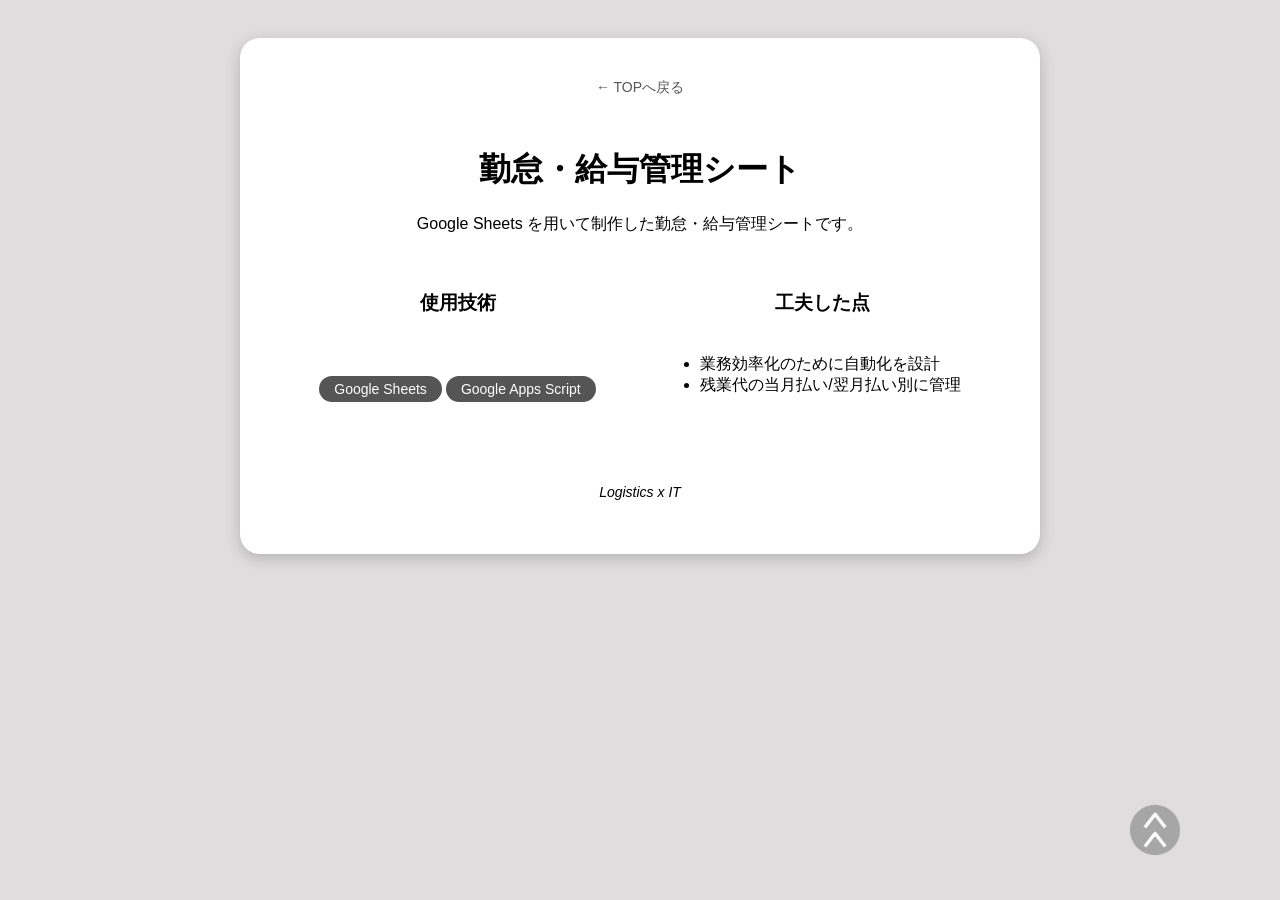
==== project-attendance-system.html @ 7cedf9e0 "Update project section" ====
<!DOCTYPE html>
<html lang="ja">

<head>
    <meta charset="UTF-8">

    <title>自己紹介ポートフォリオ</title>
    <link rel="stylesheet" href="style.css">
</head>

<body id="top">
    <a href="#top" class="page-top-btn"><img src="image/top-btn.png" alt="TOPへ戻る"></a>

    <div class="container">

        <div class="background-card">

            <a href="index.html" class="back-link">← TOPへ戻る</a>

            <div class="project-header">

                <h1>勤怠・給与管理シート</h1>
                <p>Google Sheets を用いて制作した勤怠・給与管理シートです。</p>
            </div>


            <section class="project-section">
                <div class="project-block">
                    <h3>使用技術</h3>
                    <div class="skills-tag">
                        <span>Google Sheets</span><span>Google Apps Script</span>
                    </div>
                </div>

                <div class="project-block">
                    <h3>工夫した点</h3>
                    <ul>
                        <li>業務効率化のために自動化を設計</li>
                        <li>残業代の当月払い/翌月払い別に管理</li>
                    </ul>
                </div>
            </section>

            <p class="logo">Logistics x IT</p>

        </div> <!-- background-card -->
    </div> <!-- container -->

    <script src="script.js"></script>
</body>


</html>
---- style.css ----
/* 背景色とフォント設定 */
body {
    background-color: #dfdddd;
    font-family: Arial, sans-serif;
    text-align: center;
    padding-top: 10px;
}

/* h2フォント設定 */
h2 {
    font-family: serif, arial, 'Noto Sans JP';
    font-style: italic;
}

/* ==== TOPへ戻る ==== */
.back-link {
    display: inline-block;
    margin-bottom: 30px;
    text-decoration: none;
    color: #555;
    font-size: 14px;
}

.back-link:hover {
    opacity: 0.7;
}

/* ==== TOP ==== */

/* 画像の調整 */
img {
    width: 600px;
    margin-top: 10px;
}

/* 全体の横幅制限 */
.container {
    max-width: 800px;
    margin: 0 auto;
    padding: 20px;
}

/* h2タグの余白調整 */
h2 {
    margin-top: 50px;
    margin-bottom: 20px;
    letter-spacing: 1px;
}

/* 全体白カードのスタイル */
.background-card {
    background-color: #fff;
    padding: 40px;
    box-shadow: 0 4px 15px rgba(0, 0, 0, 0.2);
    max-width: 800px;
    margin: 0 auto;
    border-radius: 20px;
}

/* Logistcs x ITロゴ装飾 */
.logo {
    margin-top: 60px;
    font-size: 14px;
    font-style: italic;
}

/* nameフォント */
.name {
    font-size: 35px;
    font-weight: 400;
    margin-bottom: 5px;
}

/* subtitleフォント */
.subtitle {
    font-size: 15px;
    font-style: italic;
    margin-top: 0;
    font-weight: 300;
    letter-spacing: 0.5px;
}

/* ==== SKILLS ==== */

/* skills全体 */
.skills-tag {
    margin-top: 20px;
}

/* skillsタグ */
.skills-tag span {
    background-color: #555;
    color: #fff;
    display: inline-block;
    padding: 5px 15px;
    border-radius: 20px;
    font-size: 14px;
    margin: 2px;
}

/* ==== EXPERIENCE ==== */

/* EXPERIENCEカード配置 */
.experience-card-container {
    display: flex;
    flex-direction: column;
    align-items: center;
    gap: 30px;
    max-width: 800px;
    margin: 0 auto;
    padding: 20px;
}

/* EXPERIENCEカードのデザイン */
.experience-card {
    display: flex;
    background-color: #fff;
    width: 100%;
    min-height: 200px;
}

/* EXPERIENCEカードタイトル */
.experience-card-header {
    display: flex;
    align-items: center;
    width: 40%;
    padding: 10px;
    gap: 20px;
    flex-shrink: 0;
}

.experience-header-text {
    margin: 0;
    font-style: oblique;
    font-size: 22px;
    color: #555;
    line-height: 1.4;
}

/* EXPERIENCEカード本文 */
.experience-card-content {
    display: flex;
    flex-direction: column;
    justify-content: center;
    font-size: 16px;
    text-align: left;
    width: 60%;
    padding: 5px 20px;
    border-left: 1px solid #555;
    line-height: 1.8;
}

/* ECPERIENCE本文中のh3デザイン */
.experience-title {
    margin-bottom: 0;
}

/* EXPERIENCEカード画像の横幅 */
.experience-card-image {
    width: 30%;
    aspect-ratio: 4 / 3;
    flex-shrink: 0;
}

.experience-card-image img {
    width: 100%;
    height: 100%;
    object-fit: cover;
}

/* スマホ時のEXPERIENCEカード */
@media (max-width: 768px) {
    .experience-card {
        flex-direction: column;
        height: auto;
        width: 85%;
        margin: 0 auto;
        padding: 20px 15px;
        border-bottom: 1px solid #ccc;
    }

    .experience-card-image {
        width: 45px;
        transform: translateY(-3px);
    }

    .experience-card-header {
        display: flex;
        align-items: center;
        gap: 12px;
        margin-bottom: 2px;
    }

    .experience-header-text {
        font-size: 18px;
        margin: 0;
        white-space: nowrap;
    }

    .experience-card-content {
        width: 100%;
        border-left: none;
        padding-left: 58px;
        box-sizing: border-box;
    }

    .experience-title {
        font-size: 20px;
        margin-top: 0;
        margin-bottom: 12px;
    }

    .experience-card-content ul {
        margin: 0;
        padding-left: 20px;
        line-height: 1.8;
    }
}

/* ==== PROJECT ===== */

/* PROJECTカード配置 */
.project-card-container {
    display: flex;
    flex-direction: column;
    justify-content: center;
    align-items: center;
    gap: 20px;
    max-width: 800px;
    flex-wrap: wrap;
    margin-top: 40px;
}

/* PROJECTカードのデザイン */
.project-card {
    background-color: #fff;
    width: 75%;
    padding: 10px;
    text-align: left;
    margin: 0 auto;
    margin-bottom: 40px;
    position: relative;
    /* 影の基準点にする */
    overflow: hidden;
    /* 飛び出た影を隠す */
}

/* PROJECTカード　ホバー時に左から右へ影移動 */
.project-card:hover::before {
    pointer-events: none;
    transform: skew(-20deg) translateX(150%);
    transition: transform 0.7s ease-out;
    border-bottom: 2px solid #333;
}

/* 影を左側に隠す */
.project-card::before {
    content: "";
    position: absolute;
    top: 0;
    left: 0;
    width: 100%;
    height: 100%;
    background: linear-gradient(to right,
            rgba(255, 255, 255, 0) 0%,
            rgba(255, 255, 255, 0.8) 50%,
            rgba(255, 255, 255, 0) 100%);
    transform: skewX(-20deg) translateX(-150%);
    transition: transform 0s;
}

/* PROJECTカードタイトル */
.project-card-header {
    display: flex;
    align-items: center;
    gap: 10px;
    flex-shrink: 0;
    border-bottom: 1px solid #555;
}

.project-card-title {
    margin: 0;
    font-style: oblique;
    text-align: left;
    font-size: 22px;
    width: auto;
    color: black;
}

/* PROJECTカード本文 */
.project-card-content {
    font-size: 16px;
    text-align: left;
    line-height: 1.7;
}

/* PROJECTカード画像の横幅 */
.project-card-image {
    width: 10%;
}

.project-card-image img {
    width: 100%;
}

.project-link {
    display: block;
    text-decoration: none;
    position: relative;
}

.project-link::before {
    content: "";
    position: absolute;
    left: 0;
    bottom: -4px;
    width: 100%;
    height: 2px;
    background-color: #333;

    /* アニメーションの初期状態 */
    transform: scaleX(0);
    transform-origin: left top;
    transition: transform 0.3s ease;
}

/* ホバー時左から右へ伸ばす */
.project-link:hover::before {
    transform: scaleX(1);
}

/* PROJECTリンクタグ */
.link-tag {
    margin-top: 20px;
}

.link-tag span {
    background-color: #333;
    color: #fff;
    display: inline-block;
    padding: 5px 15px;
    border-radius: 10px;
    font-size: 14px;
    margin: 2px;
    cursor: pointer;
}

.link-tag span:hover {
    transform: scale(1.08);
    opacity: 0.7;
}

/* ==== MENU ==== */

/* menuカードデザイン */
.menu-card {
    display: flex;
    flex-wrap: wrap;
    /* 画面幅に応じて折り返す */
    padding-top: 20px;
    align-items: center;
    justify-content: center;
    row-gap: 10px;
    /* 折り返し時の上下隙間 */
}

.menu-card a {
    text-decoration: none;
    color: #000;
    display: inline-block;
    white-space: nowrap;
    /* リンク文字と「｜」が途中で切れるのを防ぐ */
}

/* menuを縦線で区切る */
.menu-card a+a::before {
    content: "|";
    color: #000;
    margin: 0 20px;
    display: inline-block;
}

/* nav menu　ホバー時上に動く&色変更 */
.menu-card a span {
    display: inline-block;
    transition: transform 0.2s ease, opacity 0.2s ease;
}

.menu-card a:hover span {
    transform: scale(1.08);
    opacity: 0.7;
}

/* ==== PROJECTリンク先ページ ==== */

.project-section {
    display: flex;
    gap: 10px;
}

/* 横に均等に並べる */
.project-block {
    flex: 1;
    display: flex;
    flex-direction: column;
    padding: 20px;
    align-items: center;
    gap: 20px;
}

.project-block ul {
    text-align: left;
    padding-left: 16px;
    margin: 0;
}


/* portfolioカードデザイン */

.portfolio-card-container {
    display: flex;
    flex-direction: column;
    justify-content: center;
    align-items: center;
    gap: 20px;
    max-width: 800px;
    flex-wrap: wrap;
    margin-top: 40px;
}

.portfolio-card {
    width: 75%;
    padding: 10px;
    text-align: left;
    margin: 0 auto;
    margin-bottom: 40px;
    position: relative;
}

/* 制作サイト画面タイトルデザイン */

.portfolio-card-header {
    display: flex;
    align-items: center;
    gap: 10px;
    border-bottom: 1px solid #555;
}

.portfolio-card-header img {
    width: 8%;
    height: 8%;
    margin-top: 10px;
}

.portfolio-card-header h3 {
    font-style: oblique;
    text-align: left;
    font-size: 22px;
    width: auto;
    color: #000;
}

/* 制作画面各デバイスデザイン */

/* portfolio-box横並び */
.portfolio-box {
    display: flex;
    justify-content: center;
    gap: 40px;
    align-items: flex-start;
    width: 100%;
}

/* 1デバイス分 */
.portfolio-device {
    display: flex;
    width: 260px;
    flex-direction: column;
    align-items: center;
    padding: 0 20px;
}

.portfolio-device-name {
    display: flex;
    justify-content: center;
    align-items: center;
    gap: 10px;
    margin-bottom: 20px;
    width: 100%;

}

.portfolio-device-name p {
    margin: 0;
}

.portfolio-device-name img {
    width: 40px;
    margin-top: 0;
}


.portfolio-mockup img {
    cursor: pointer;
    width: 100%;
    transition: transform 0.3s ease, opacity 0.2s ease;
    /* ホバー時に大きくして色を薄くする */
}


.portfolio-mockup.pc img {
    max-width: 250px;
}

.portfolio-mockup.mobile img {
    max-width: 100px;
}


.portfolio-mockup img:hover {
    transform: scale(1.08);
    opacity: 0.7;
}

/* popup-contentデザイン */
.popup-content {
    display: flex;
    flex-direction: column;
    align-items: center;
    gap: 12px;
}

/* ポップアップ画像 */
.popup-image {
    max-width: 95vw;
    max-height: 80vh;
    object-fit: contain;
}

/* クリックで閉じる */
.popup-text {
    color: white;
    font-size: 14px;
    margin: 0;
    opacity: 0.8;
}


/* ポップアップ背景 */
.popup-overlay {
    cursor: pointer;
    position: fixed;
    top: 0;
    left: 0;
    width: 100%;
    height: 100%;
    background-color: rgba(0, 0, 0, 0.8);
    display: flex;
    justify-content: center;
    align-items: center;
    z-index: 1000;
    opacity: 0;
    visibility: hidden;
    transition:
        opacity 0.3s ease,
        visibility 0.3s ease;
}

.popup-overlay.active {
    opacity: 1;
    visibility: visible;
}



/* ===== TOPへ戻るボタン ==== */

html {
    scroll-behavior: smooth;
}

.page-top-btn {
    position: fixed;
    right: 100px;
    bottom: 50px;
    z-index: 9999;
    display: flex;
    align-items: center;
    justify-content: center;
    width: 50px;
    height: 50px;
}

.page-top-btn img {
    width: 100%;
    height: 100%;
    object-fit: contain;
}

/* スマホ時にハンバーガーメニュー */
.menu-trigger {
    display: none;
}

@media (max-width: 768px) {
    .menu-trigger {
        display: block;
        position: fixed;
        top: 20px;
        right: 20px;
        width: 30px;
        height: 24px;
        background: none;
        border: none;
        cursor: pointer;
        z-index: 100;
    }

    /* 三本線のデザイン */
    .menu-trigger span {
        display: block;
        position: absolute;
        width: 100%;
        height: 2px;
        background-color: #333;
        transition: all 0.3s;
    }

    .menu-trigger span:nth-child(1) {
        top: 0;
    }

    .menu-trigger span:nth-child(2) {
        top: 11px;
    }

    .menu-trigger span:nth-child(3) {
        top: 22px;
    }

    /* ボタンがアクティブの時の三本線アニメーション */
    .menu-trigger.active span:nth-child(1) {
        top: 11px;
        transform: rotate(-45deg);
    }

    .menu-trigger.active span:nth-child(2) {
        opacity: 0;
    }

    .menu-trigger.active span:nth-child(3) {
        top: 11px;
        transform: rotate(45deg);
    }

    /* デザイン基本設定　**スマホ時はメニューカード隠す */
    .menu-card {
        display: flex;
        flex-direction: column;
        position: fixed;
        top: 0;
        right: -100%;
        /* 右側に隠す */
        width: 100%;
        /* 画面全体を覆う */
        height: 100vh;
        background-color: rgba(255, 255, 255, 0.95);
        justify-content: center;
        align-items: center;
        gap: 20px;
        transition: all 0.3s;
        z-index: 99;
    }

    /* メニューが開いたとき */
    .menu-card.active {
        right: 0;
    }
}



/* 画面幅が768px以下の設定 */
@media (max-width: 768px) {
    .container {
        flex-direction: column;
        /* 縦並びに切り替える */
    }

    .project-card-image {
        width: 45px;
    }
}

@media (max-width: 768px) {

    /* 画像がスマホ画面からはみ出さないようにリセット */
    img {
        width: 100%;
        max-width: 600px;
        height: auto;
    }

    /* 白カードの左右余白をスマホ向けに狭くする */
    .background-card {
        padding: 20px;
    }

    /* スマホメニュー内の縦線を消す */
    nav.menu-card.active a::before {
        content: none;
    }

    /* TOPへ戻るボタンを右端に移動 */
    .page-top-btn {
        right: 15px;
        bottom: 15px;
    }
}
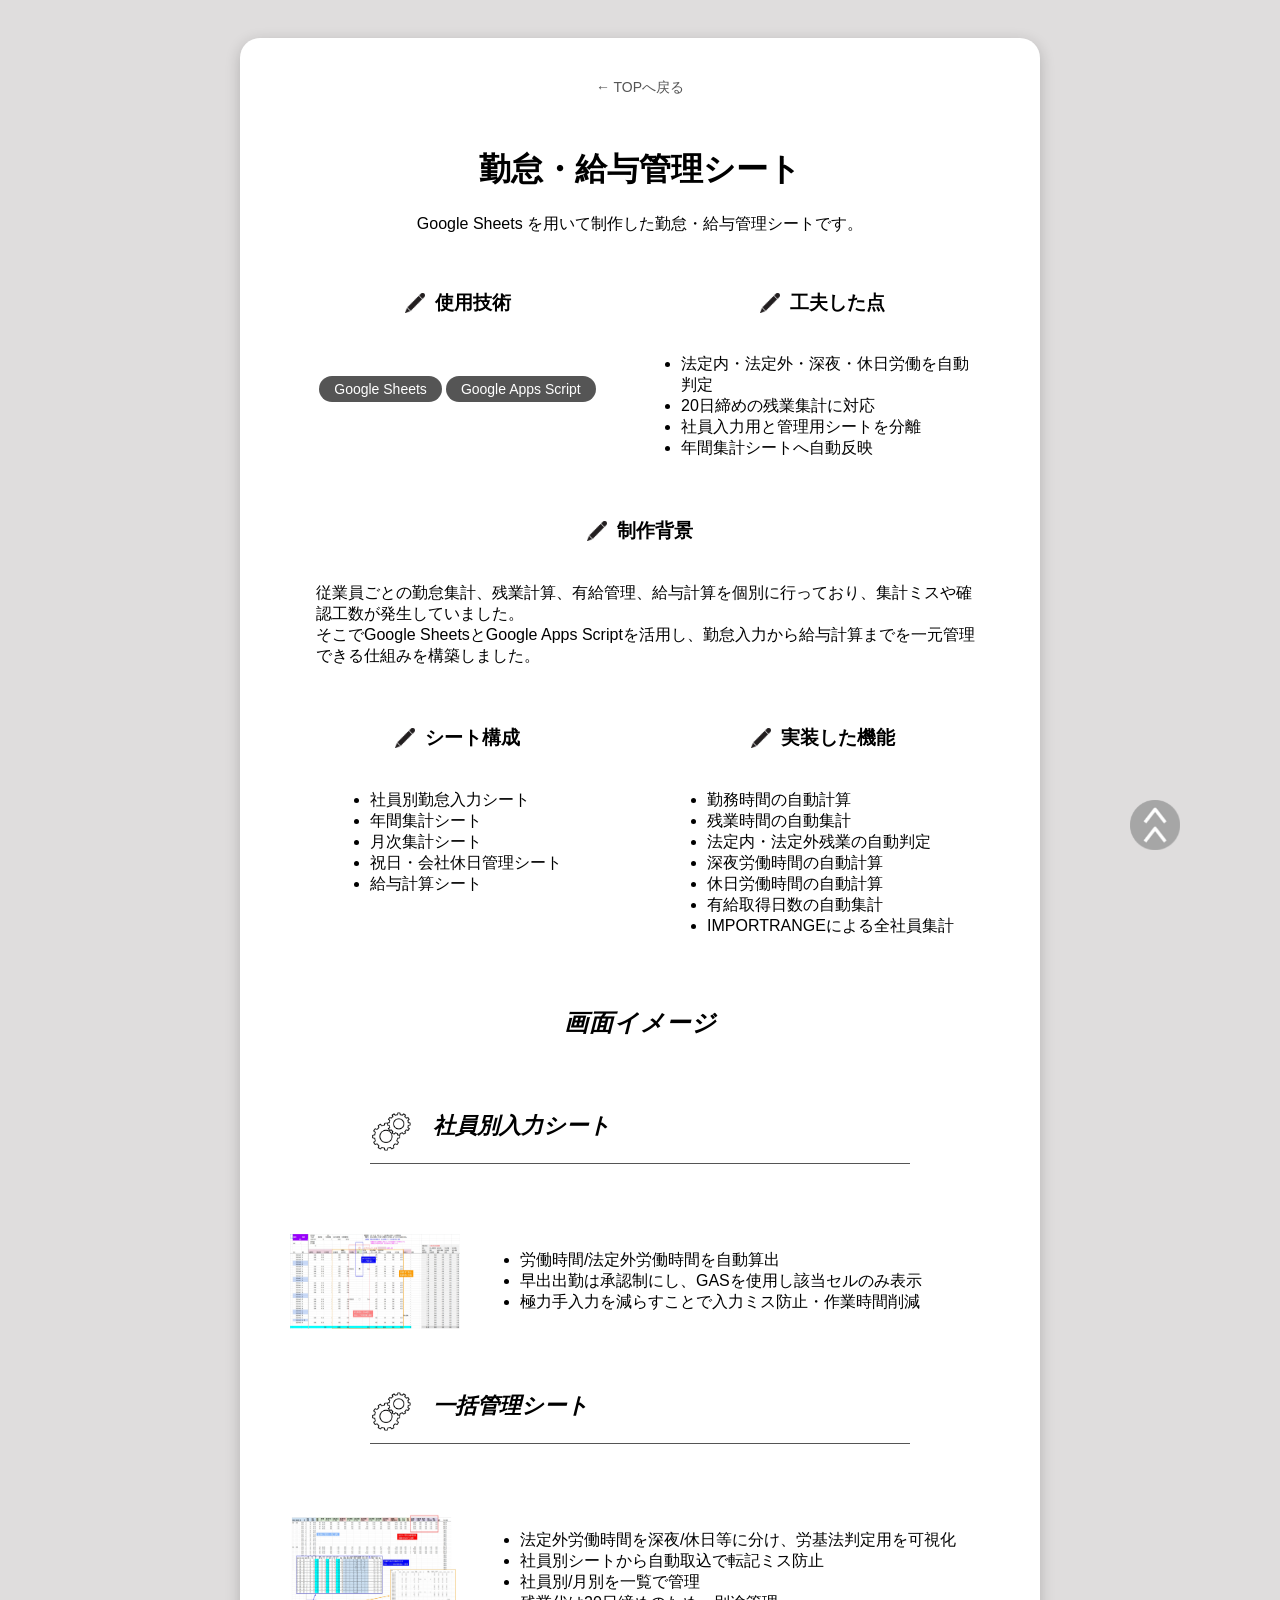
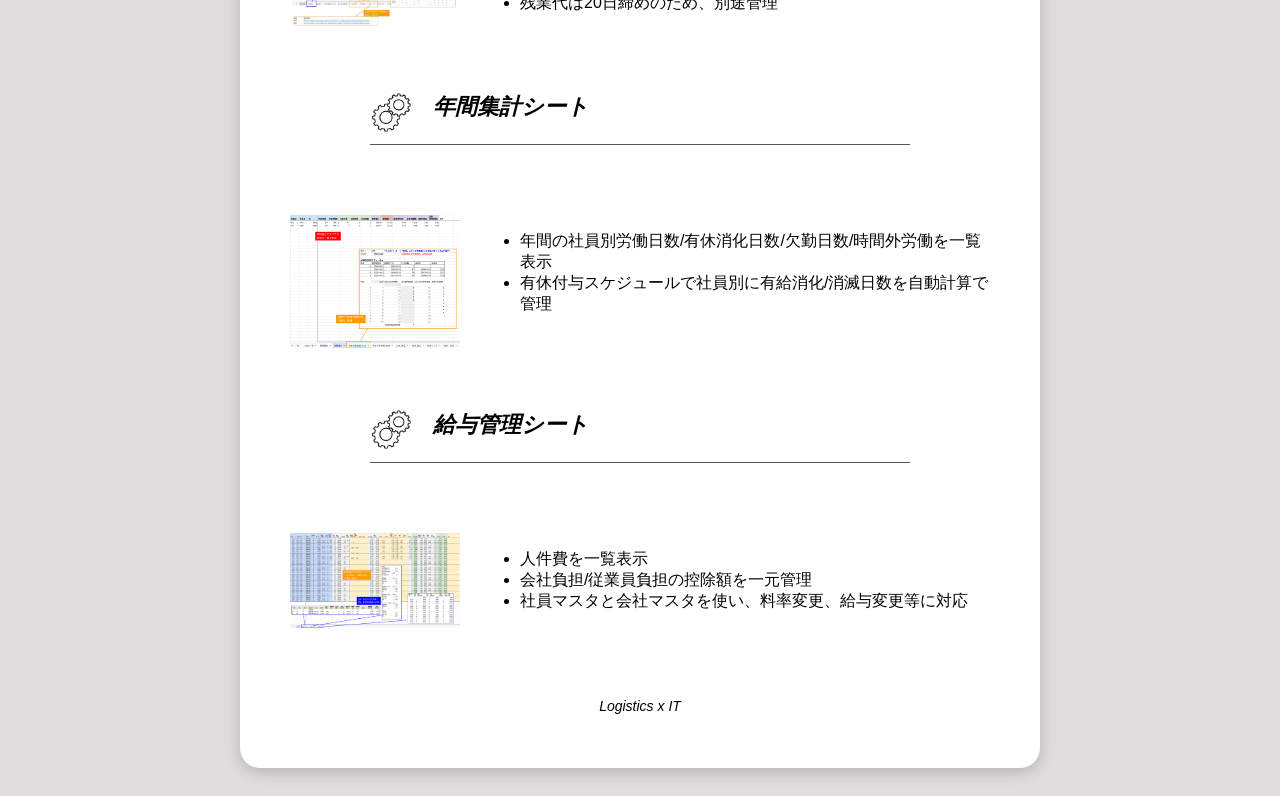
==== commit 4bd22910: "Add attendance system" ====
--- a/project-attendance-system.html
+++ b/project-attendance-system.html
@@ -3,8 +3,8 @@
 
 <head>
     <meta charset="UTF-8">
-
-    <title>自己紹介ポートフォリオ</title>
+    <meta name="viewport" content="width=device-width, initial-scale=1.0">
+    <title>勤怠・給与管理シート</title>
     <link rel="stylesheet" href="style.css">
 </head>
 
@@ -26,26 +26,178 @@
 
             <section class="project-section">
                 <div class="project-block">
-                    <h3>使用技術</h3>
+                    <div class="project-block-header">
+                        <img src="image/pen-icon.png">
+                        <h3>使用技術</h3>
+                    </div>
                     <div class="skills-tag">
                         <span>Google Sheets</span><span>Google Apps Script</span>
                     </div>
                 </div>
 
                 <div class="project-block">
-                    <h3>工夫した点</h3>
+                    <div class="project-block-header">
+                        <img src="image/pen-icon.png">
+                        <h3>工夫した点</h3>
+                    </div>
                     <ul>
-                        <li>業務効率化のために自動化を設計</li>
-                        <li>残業代の当月払い/翌月払い別に管理</li>
+                        <li>法定内・法定外・深夜・休日労働を自動判定</li>
+                        <li>20日締めの残業集計に対応</li>
+                        <li>社員入力用と管理用シートを分離</li>
+                        <li>年間集計シートへ自動反映</li>
                     </ul>
                 </div>
             </section>
-
+            <section class="project-section">
+                <div class="project-block">
+                    <div class="project-block-header">
+                        <img src="image/pen-icon.png">
+                        <h3>制作背景</h3>
+                    </div>
+                    <p>
+                        従業員ごとの勤怠集計、残業計算、有給管理、給与計算を個別に行っており、集計ミスや確認工数が発生していました。
+                        <br>
+                        そこでGoogle SheetsとGoogle Apps Scriptを活用し、勤怠入力から給与計算までを一元管理できる仕組みを構築しました。
+                    </p>
+                </div>
+            </section>
+            <section class="project-section">
+                <div class="project-block">
+                    <div class="project-block-header">
+                        <img src="image/pen-icon.png">
+                        <h3>シート構成</h3>
+                    </div>
+                    <ul>
+                        <li>社員別勤怠入力シート</li>
+                        <li>年間集計シート</li>
+                        <li>月次集計シート</li>
+                        <li>祝日・会社休日管理シート</li>
+                        <li>給与計算シート</li>
+                    </ul>
+                </div>
+                <div class="project-block">
+                    <div class="project-block-header">
+                        <img src="image/pen-icon.png">
+                        <h3>実装した機能</h3>
+                    </div>
+                    <ul>
+                        <li>勤務時間の自動計算</li>
+                        <li>残業時間の自動集計</li>
+                        <li>法定内・法定外残業の自動判定</li>
+                        <li>深夜労働時間の自動計算</li>
+                        <li>休日労働時間の自動計算</li>
+                        <li>有給取得日数の自動集計</li>
+                        <li>IMPORTRANGEによる全社員集計</li>
+                    </ul>
+                </div>
+            </section>
+            <section>
+                <h2>画面イメージ</h2>
+                <div class="portfolio-card-container">
+                    <div class="portfolio-card">
+                        <div class="portfolio-card-header">
+                            <img src="image/portfolio-title-icon.png" alt="">
+                            <div class="portfolio-card-title"></div>
+                            <h3>社員別入力シート</h3>
+                        </div>
+                    </div>
+
+                    <div class="portfolio-box2">
+                        <div class="portfolio-box-left">
+                            <img src="image/individual-sheet.jpg" data-image="image/individual-sheet.jpg" alt="個別管理シート">
+                        </div>
+
+                        <div class="portfolio-box-right">
+                            <ul>
+                                <li>労働時間/法定外労働時間を自動算出</li>
+                                <li>早出出勤は承認制にし、GASを使用し該当セルのみ表示</li>
+                                <li>極力手入力を減らすことで入力ミス防止・作業時間削減</li>
+                            </ul>
+                        </div>
+                    </div>
+
+                    <div class="portfolio-card">
+                        <div class="portfolio-card-header">
+                            <img src="image/portfolio-title-icon.png" alt="">
+                            <div class="portfolio-card-title"></div>
+                            <h3>一括管理シート</h3>
+                        </div>
+                    </div>
+
+                    <div class="portfolio-box2">
+                        <div class="portfolio-box-left">
+                            <img src="image/management-sheet.jpg" data-image="image/management-sheet.jpg" alt="一括管理シート">
+                        </div>
+
+                        <div class="portfolio-box-right">
+                            <ul>
+                                <li>法定外労働時間を深夜/休日等に分け、労基法判定用を可視化</li>
+                                <li>社員別シートから自動取込で転記ミス防止</li>
+                                <li>社員別/月別を一覧で管理</li>
+                                <li>残業代は20日締めのため、別途管理</li>
+                            </ul>
+                        </div>
+                    </div>
+
+                    <div class="portfolio-card">
+                        <div class="portfolio-card-header">
+                            <img src="image/portfolio-title-icon.png" alt="">
+                            <div class="portfolio-card-title"></div>
+                            <h3>年間集計シート</h3>
+                        </div>
+                    </div>
+
+                    <div class="portfolio-box2">
+                        <div class="portfolio-box-left">
+                            <img src="image/yearly-sheet.png" data-image="image/yearly-sheet.png" alt="年間集計シート">
+                        </div>
+
+                        <div class="portfolio-box-right">
+                            <ul>
+                                <li>年間の社員別労働日数/有休消化日数/欠勤日数/時間外労働を一覧表示</li>
+                                <li>有休付与スケジュールで社員別に有給消化/消滅日数を自動計算で管理</li>
+                            </ul>
+                        </div>
+                    </div>
+
+                    <div class="portfolio-card">
+                        <div class="portfolio-card-header">
+                            <img src="image/portfolio-title-icon.png" alt="">
+                            <div class="portfolio-card-title"></div>
+                            <h3>給与管理シート</h3>
+                        </div>
+                    </div>
+
+                    <div class="portfolio-box2">
+                        <div class="portfolio-box-left">
+                            <img src="image/salary-sheet.png" data-image="image/salary-sheet.png" alt="給与管理シート">
+                        </div>
+
+                        <div class="portfolio-box-right">
+                            <ul>
+                                <li>人件費を一覧表示</li>
+                                <li>会社負担/従業員負担の控除額を一元管理</li>
+                                <li>社員マスタと会社マスタを使い、料率変更、給与変更等に対応</li>
+                            </ul>
+                        </div>
+                    </div>
+                </div>
+
+
+            </section>
             <p class="logo">Logistics x IT</p>
 
         </div> <!-- background-card -->
     </div> <!-- container -->
 
+    <div id="popupOverlay" class="popup-overlay">
+        <div class="popup-content">
+            <img id="popupImage" class="popup-image" src="" alt="詳細画像">
+
+            <p class="popup-text">クリックで閉じる</p>
+        </div>
+    </div>
+
     <script src="script.js"></script>
 </body>
 
--- a/style.css
+++ b/style.css
@@ -28,7 +28,7 @@
 /* ==== TOP ==== */
 
 /* 画像の調整 */
-img {
+.page-top-btn {
     width: 600px;
     margin-top: 10px;
 }
@@ -45,6 +45,14 @@
     margin-top: 50px;
     margin-bottom: 20px;
     letter-spacing: 1px;
+}
+
+.header-img {
+    width: 100%;
+    max-width: 600px;
+    height: auto;
+    display: block;
+    margin: 10px auto 0;
 }
 
 /* 全体白カードのスタイル */
@@ -398,6 +406,18 @@
     gap: 10px;
 }
 
+.project-block-header {
+    display: flex;
+    align-items: center;
+    gap: 10px;
+
+}
+
+.project-block-header img {
+    width: 20px;
+    height: 20px;
+}
+
 /* 横に均等に並べる */
 .project-block {
     flex: 1;
@@ -408,11 +428,35 @@
     gap: 20px;
 }
 
-.project-block ul {
+.project-block ul,
+.project-block p {
     text-align: left;
     padding-left: 16px;
     margin: 0;
 }
+
+/* 画面幅が768px以下の設定 */
+
+@media (max-width: 768px) {
+    .project-section {
+        display: flex;
+        flex-direction: column;
+        padding: 20px;
+    }
+
+    .project-block {
+        padding: 20px;
+    }
+
+    .project-block-header img {
+        margin-top: 15px;
+    }
+
+    .project-block h3 {
+        margin-bottom: 0;
+    }
+}
+
 
 
 /* portfolioカードデザイン */
@@ -469,6 +513,41 @@
     gap: 40px;
     align-items: flex-start;
     width: 100%;
+}
+
+.portfolio-box2 {
+    display: flex;
+    justify-content: center;
+    gap: 20px;
+    align-items: middle;
+    width: 100%;
+    margin-bottom: 10px;
+}
+
+.portfolio-box-left {
+    display: flex;
+    width: 25%;
+    padding-left: 10px;
+    cursor: pointer;
+}
+
+.portfolio-box-left img {
+    width: 100%;
+    height: auto;
+    transition: transform 0.3s ease, opacity 0.2s ease;
+}
+
+.portfolio-box-left img:hover {
+    transform: scale(1.08);
+    opacity: 0.7;
+}
+
+
+.portfolio-box-right {
+    display: flex;
+    width: 75%;
+    padding-right: 10px;
+    text-align: left;
 }
 
 /* 1デバイス分 */
@@ -695,7 +774,7 @@
 @media (max-width: 768px) {
 
     /* 画像がスマホ画面からはみ出さないようにリセット */
-    img {
+    .header-img {
         width: 100%;
         max-width: 600px;
         height: auto;
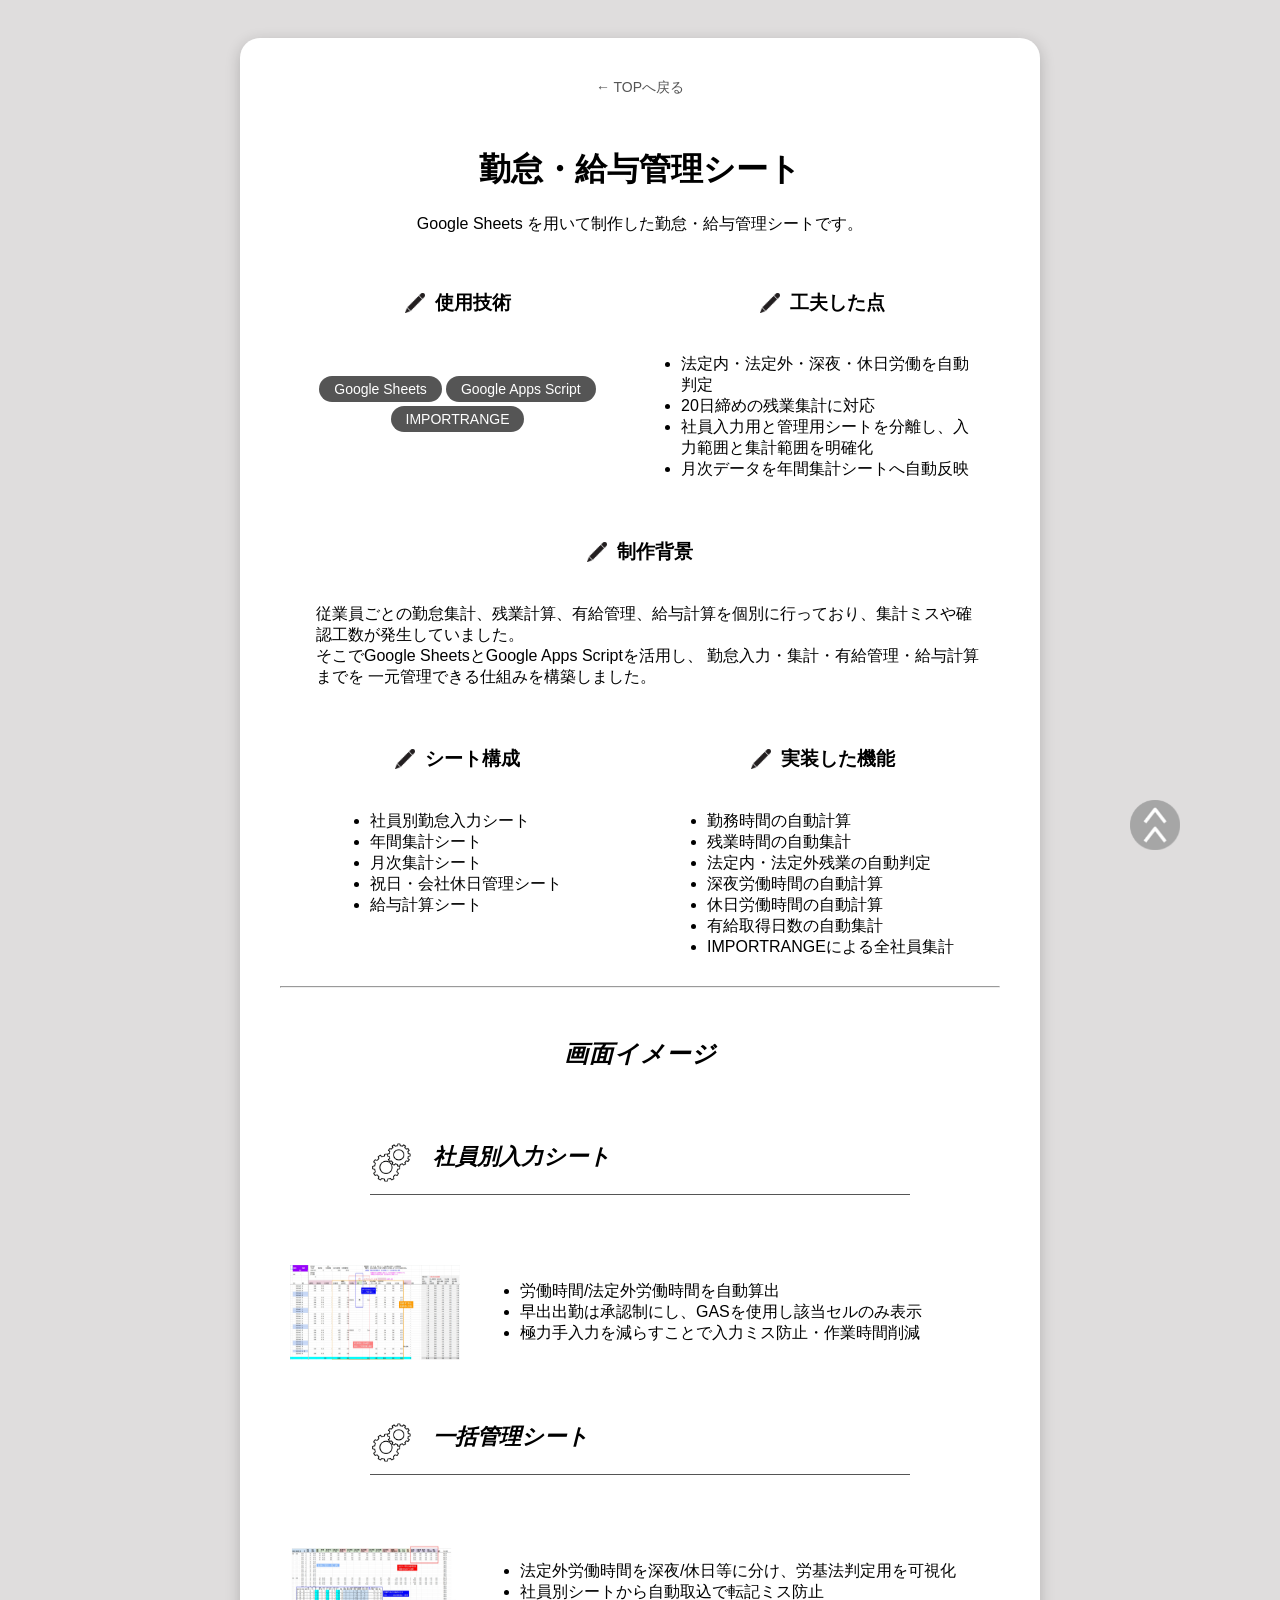
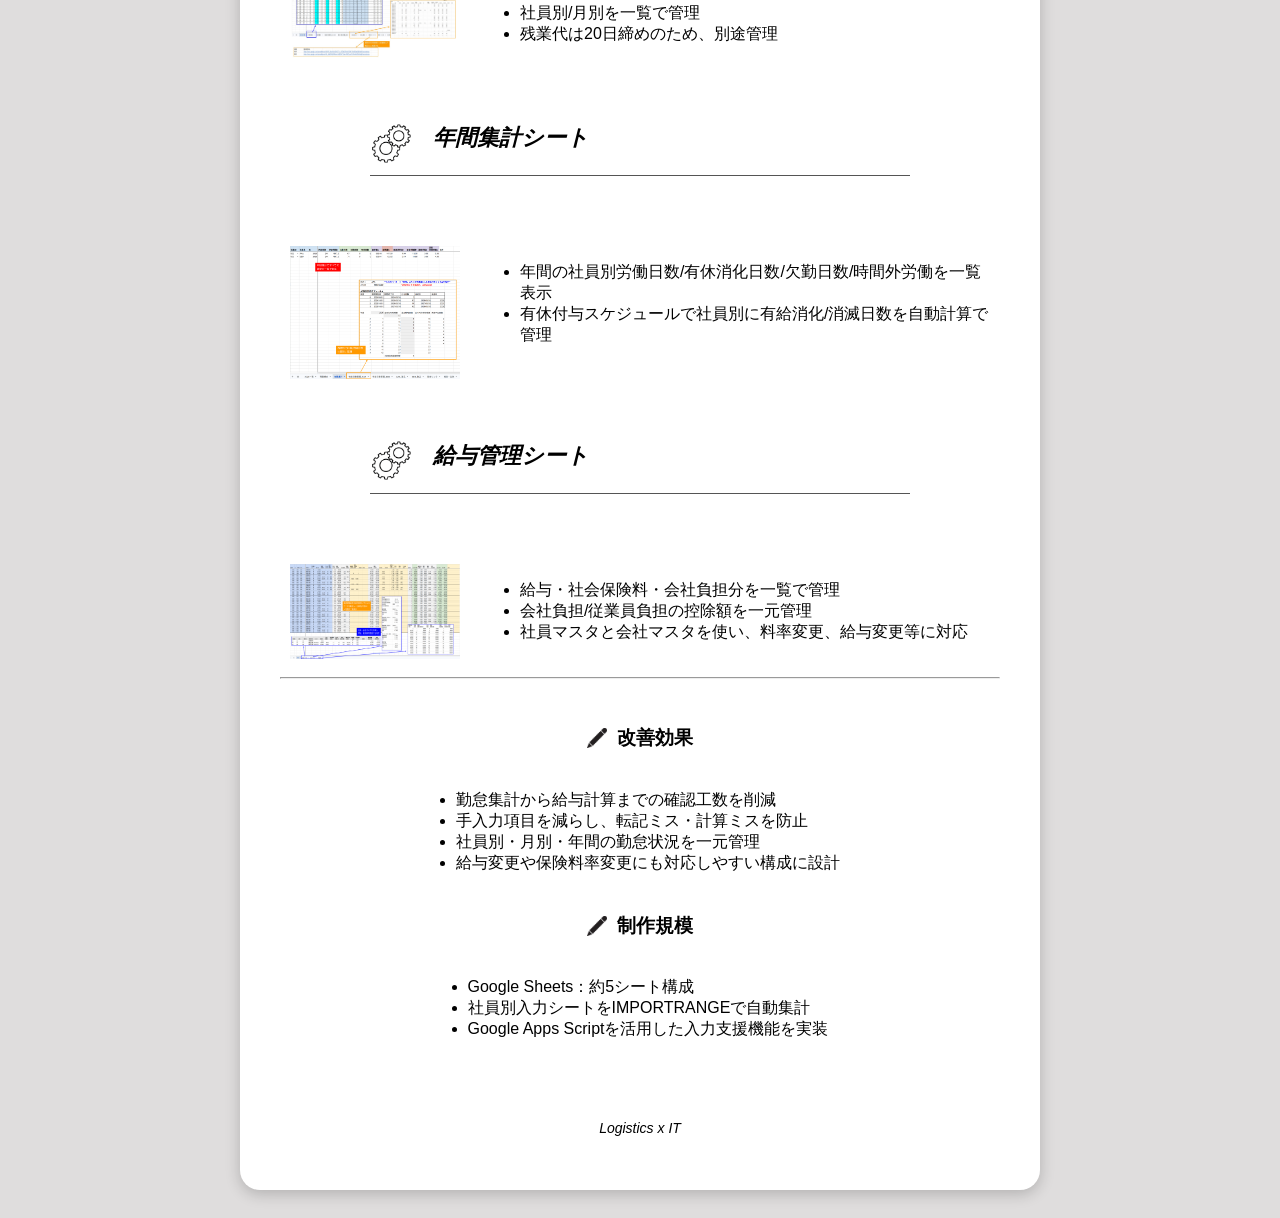
==== commit 25221b4c: "update section" ====
--- a/project-attendance-system.html
+++ b/project-attendance-system.html
@@ -27,44 +27,46 @@
             <section class="project-section">
                 <div class="project-block">
                     <div class="project-block-header">
-                        <img src="image/pen-icon.png">
+                        <img src="image/pen-icon.png" alt="">
                         <h3>使用技術</h3>
                     </div>
                     <div class="skills-tag">
-                        <span>Google Sheets</span><span>Google Apps Script</span>
-                    </div>
-                </div>
-
-                <div class="project-block">
-                    <div class="project-block-header">
-                        <img src="image/pen-icon.png">
+                        <span>Google Sheets</span><span>Google Apps Script</span><span>IMPORTRANGE</span>
+                    </div>
+                </div>
+
+                <div class="project-block">
+                    <div class="project-block-header">
+                        <img src="image/pen-icon.png" alt="">
                         <h3>工夫した点</h3>
                     </div>
                     <ul>
                         <li>法定内・法定外・深夜・休日労働を自動判定</li>
                         <li>20日締めの残業集計に対応</li>
-                        <li>社員入力用と管理用シートを分離</li>
-                        <li>年間集計シートへ自動反映</li>
-                    </ul>
-                </div>
-            </section>
-            <section class="project-section">
-                <div class="project-block">
-                    <div class="project-block-header">
-                        <img src="image/pen-icon.png">
+                        <li>社員入力用と管理用シートを分離し、入力範囲と集計範囲を明確化</li>
+                        <li>月次データを年間集計シートへ自動反映</li>
+                    </ul>
+                </div>
+            </section>
+            <section class="project-section">
+                <div class="project-block">
+                    <div class="project-block-header">
+                        <img src="image/pen-icon.png" alt="">
                         <h3>制作背景</h3>
                     </div>
                     <p>
                         従業員ごとの勤怠集計、残業計算、有給管理、給与計算を個別に行っており、集計ミスや確認工数が発生していました。
                         <br>
-                        そこでGoogle SheetsとGoogle Apps Scriptを活用し、勤怠入力から給与計算までを一元管理できる仕組みを構築しました。
+                        そこでGoogle SheetsとGoogle Apps Scriptを活用し、
+                        勤怠入力・集計・有給管理・給与計算までを
+                        一元管理できる仕組みを構築しました。
                     </p>
                 </div>
             </section>
             <section class="project-section">
                 <div class="project-block">
                     <div class="project-block-header">
-                        <img src="image/pen-icon.png">
+                        <img src="image/pen-icon.png" alt="">
                         <h3>シート構成</h3>
                     </div>
                     <ul>
@@ -77,7 +79,7 @@
                 </div>
                 <div class="project-block">
                     <div class="project-block-header">
-                        <img src="image/pen-icon.png">
+                        <img src="image/pen-icon.png" alt="">
                         <h3>実装した機能</h3>
                     </div>
                     <ul>
@@ -91,6 +93,7 @@
                     </ul>
                 </div>
             </section>
+            <hr>
             <section>
                 <h2>画面イメージ</h2>
                 <div class="portfolio-card-container">
@@ -175,7 +178,7 @@
 
                         <div class="portfolio-box-right">
                             <ul>
-                                <li>人件費を一覧表示</li>
+                                <li>給与・社会保険料・会社負担分を一覧で管理</li>
                                 <li>会社負担/従業員負担の控除額を一元管理</li>
                                 <li>社員マスタと会社マスタを使い、料率変更、給与変更等に対応</li>
                             </ul>
@@ -183,6 +186,31 @@
                     </div>
                 </div>
 
+            </section>
+            <hr>
+            <section class="project-section">
+                <div class="project-block">
+                    <div class="project-block-header">
+                        <img src="image/pen-icon.png">
+                        <h3>改善効果</h3>
+                    </div>
+                    <ul>
+                        <li>勤怠集計から給与計算までの確認工数を削減</li>
+                        <li>手入力項目を減らし、転記ミス・計算ミスを防止</li>
+                        <li>社員別・月別・年間の勤怠状況を一元管理</li>
+                        <li>給与変更や保険料率変更にも対応しやすい構成に設計</li>
+                    </ul>
+
+                    <div class="project-block-header">
+                        <img src="image/pen-icon.png">
+                        <h3>制作規模</h3>
+                    </div>
+                    <ul>
+                        <li>Google Sheets：約5シート構成</li>
+                        <li>社員別入力シートをIMPORTRANGEで自動集計</li>
+                        <li>Google Apps Scriptを活用した入力支援機能を実装</li>
+                    </ul>
+                </div>
 
             </section>
             <p class="logo">Logistics x IT</p>
--- a/style.css
+++ b/style.css
@@ -519,7 +519,7 @@
     display: flex;
     justify-content: center;
     gap: 20px;
-    align-items: middle;
+    align-tracks: center;
     width: 100%;
     margin-bottom: 10px;
 }
@@ -548,6 +548,24 @@
     width: 75%;
     padding-right: 10px;
     text-align: left;
+}
+
+@media (max-width: 768px) {
+    .portfolio-box2 {
+        flex-direction: column;
+        align-items: center;
+    }
+
+    .portfolio-box-left,
+    .portfolio-box-right {
+        width: 100%;
+        padding: 0;
+    }
+
+    .portfolio-box-left img {
+        max-width: 260px;
+        margin: 0 auto;
+    }
 }
 
 /* 1デバイス分 */
